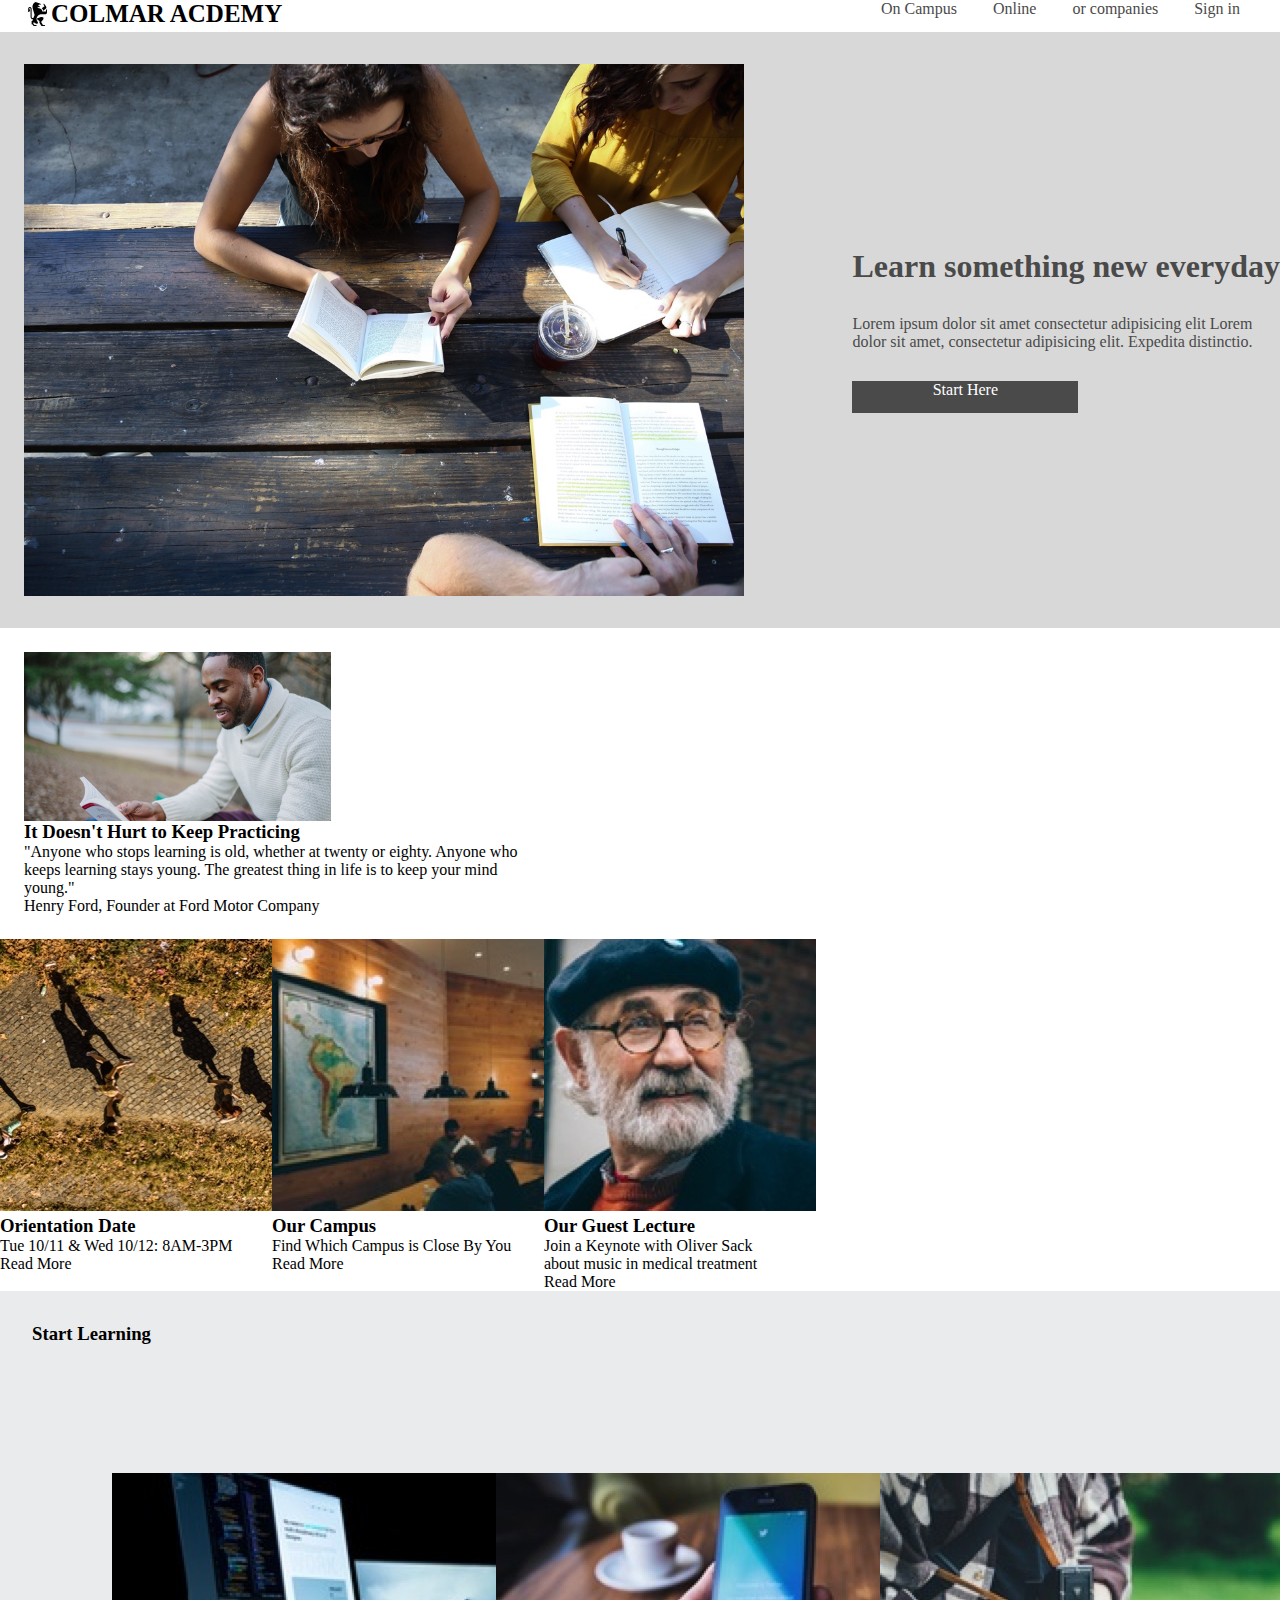
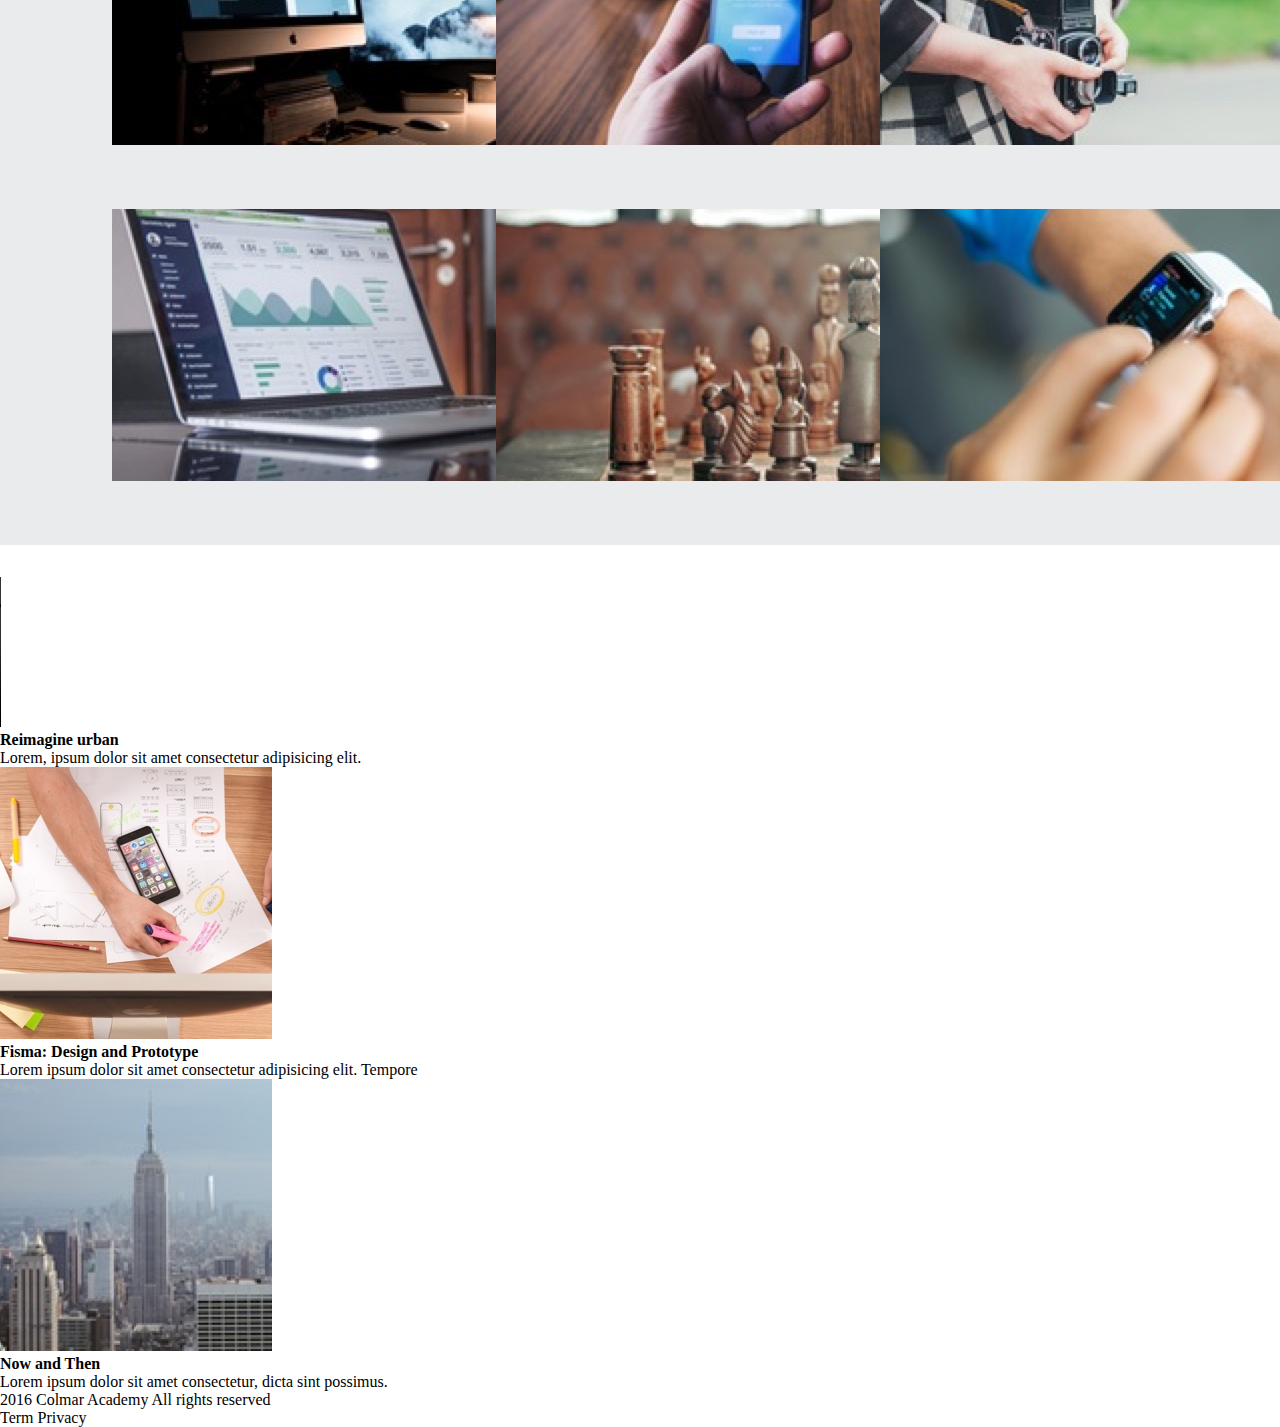
==== colmar-academy/index.html @ 7eacbdf8 "add  colmar-academy" ====
<!doctype html>
<html lang="en">

<head>
    <!-- Required meta tags -->
    <meta charset="utf-8">
    <meta name="viewport" content="width=device-width, initial-scale=1">
    <link rel="stylesheet" href="style.css">

    <!-- Bootstrap CSS -->
    <link href="https://cdn.jsdelivr.net/npm/bootstrap@5.1.3/dist/css/bootstrap.min.css" rel="stylesheet"
        integrity="sha384-1BmE4kWBq78iYhFldvKuhfTAU6auU8tT94WrHftjDbrCEXSU1oBoqyl2QvZ6jIW3" crossorigin="anonymous">

    <title>colmar academy</title>
</head>

<body>


    <!-- header -->
    <header>
        <!-- navigation -->
        <nav class="navbar navbar-expand-lg">
            <img src="images/ic-logo.svg" alt="" class="logo">
            <h1><strong>COLMAR</strong> ACDEMY</h1>
            <ul class="navbar-nav">
                <li class="nav-item">On Campus</li>
                <li class="nav-item">Online</li>
                <li class="nav-item">or companies</li>
                <li class="nav-item">Sign in</li>
            </ul>
        </nav>

        <section class="section-h">
            <img src="images/banner.jpg" alt="girl and book" width="60%">
            <div class="content-1">
                <div class="container-fluid">
                    <h1 class="fw-bold">Learn something new everyday</h1>
                    <p>Lorem ipsum dolor sit amet consectetur
                        adipisicing elit Lorem <br /> dolor sit amet, consectetur adipisicing elit. Expedita distinctio.
                    </p>
                    <div class="btn">Start Here</div>
                </div>
            </div>
        </section>
    </header>





    <!-- section-2 -->
    <div class="one-section">
        <div class="container-1">
            <div class="row">
                <div class="left">
                    <img src="images/information-main.jpg" alt="man reading a book">
                    <h3>It Doesn't Hurt to Keep Practicing</h3>
                    <p>"Anyone who stops learning is old, whether at twenty or eighty. Anyone who keeps learning stays
                        young.
                        The greatest thing in life is to keep your mind young." </p>
                    <br />
                    <p>Henry Ford, Founder at Ford Motor Company</p>
                </div>

                <!--Second Section: Orientation/Campus/Lecture-->
                <div class="right">
                    <div class="block-text1">
                        <img src="images/information-orientation.jpg" alt="">
                        <h3>Orientation Date</h3>
                        <p>Tue 10/11 & Wed 10/12: 8AM-3PM</p>
                        <p id="read-more">Read More</p>
                    </div>
                    <div class="block-text2">
                        <img src="images/information-campus.jpg" alt="">
                        <h3>Our Campus</h3>
                        <p>Find Which Campus is Close By You</p>
                        <p id="read-more">Read More</p>
                    </div>
                    <div class="block-text3">
                        <img src="images/information-guest-lecture.jpg" alt="">
                        <h3>Our Guest Lecture</h3>
                        <p>Join a Keynote with Oliver Sack <br /> about music in medical treatment</p>
                        <p id="read-more">Read More</p>
                    </div>
                </div>
            </div>
        </div>
    </div>


    <!-- section2 -->
    <section class="section-2">
        <h3 class="text-center my-32">Start Learning</h3>
        <div class="container-sec-2 row-3">
            <div class="card" style="width: 18rem;">
                <img src="images/course-software.jpg" class="card-img-top" alt="...">
                <div class="card-body">
                    <h4>software engineering</h4>
                    <p class="card-text">Web Development,Mobile Development,IOT, APIs</p>
                </div>
            </div>
            <div class="card" style="width: 18rem;">
                <img src="images/course-computer-art.jpg" class="card-img-top" alt="...">
                <div class="card-body">
                    <h4>Computer art</h4>>
                    <p class="card-text">Some quick example text to build on the card title and make up the bulk of the
                        card's content.</p>
                </div>
            </div>
            <div class="card" style="width: 18rem;">
                <img src="images/course-design.jpg" class="card-img-top" alt="...">
                <div class="card-body">
                    <h4>Design</h4>
                    <p class="card-text">Some quick example text to build on the card title and make up the bulk of the
                        card's content.</p>
                </div>
            </div>
            <div class="card" style="width: 18rem;">
                <img src="images/course-data.jpg" class="card-img-top" alt="...">
                <div class="card-body">
                    <h4>Data</h4>
                    <p class="card-text">Some quick example text to build on the card title and make up the bulk of the
                        card's content.</p>
                </div>
            </div>
            <div class="card" style="width: 18rem;">
                <img src="images/course-business.jpg" class="card-img-top" alt="...">
                <div class="card-body">
                    <h4>Business</h4>
                    <p class="card-text">Some quick example text to build on the card title and make up the bulk of the
                        card's content.</p>
                </div>
            </div>
            <div class="card" style="width: 18rem;">
                <img src="images/course-marketing.jpg" class="card-img-top" alt="...">
                <div class="card-body">
                    <h4>Marketing</h4>
                    <p class="card-text">Some quick example text to build on the card title and make up the bulk of the
                        card's content.</p>
                </div>
            </div>
        </div>
    </section>





    <!-- section3 -->
    <section>
        <div class="container-3">
            <div class="media">
                <video width="400" controls>
                    <source src="videos/thesis.mp4" type="video/mp4">
                </video>
                <h4>Reimagine urban</h4>
                <p>Lorem, ipsum dolor sit amet consectetur adipisicing elit. </p>
                <p></p>
            </div>

            <div>
                <div>
                    <img src="images/thesis-fisma.jpg" alt="fisma">
                    <h4>Fisma: Design and Prototype</h4>
                    <p>Lorem ipsum dolor sit amet consectetur adipisicing elit. Tempore</p>
                    <div>
                        <img src="images/thesis-now-and-then.jpg" alt="now">
                        <h4>Now and Then</h4>
                        <p>Lorem ipsum dolor sit amet consectetur, dicta sint possimus.</p>
                    </div>
                </div>
            </div>



    </section>


    <!-- footer -->
    <footer>
        <div class="f-left">
            <p>2016 Colmar Academy All rights reserved</p>
        </div>
        <div class="f-right">
            <p>Term Privacy</p>
        </div>
    </footer>





    <!-- Option 1: Bootstrap Bundle with Popper -->
    <script src="https://cdn.jsdelivr.net/npm/bootstrap@5.1.3/dist/js/bootstrap.bundle.min.js"
        integrity="sha384-ka7Sk0Gln4gmtz2MlQnikT1wXgYsOg+OMhuP+IlRH9sENBO0LRn5q+8nbTov4+1p"
        crossorigin="anonymous"></script>

</body>

</html>
---- colmar-academy/style.css ----
* {
  box-sizing: border-box;
  margin: 0;
  border: 0;
}

.navbar {
  display: flex;
  flex-direction: row;
  justify-content: space-between;
}

.navbar-nav {
  margin-left: auto;
  color: #4a4a4a;
  margin-right: 24px;
}

.nav-item {
  margin: 0 16px;
}

.navbar h1 {
  font-size: 25px;
}

.navbar ul {
  list-style-type: none;
}

.navbar ul li {
  display: inline-flex;
  flex-direction: row;
  align-items: flex-start;
}

.logo {
  display: flex;
  align-items: left;
  margin-left: 24px;
}

.logo img {
  padding: 5px;
  width: 32px;
}

.logo h1 ul li {
  margin: 20px;
}

.section-h {
  display: flex;
  justify-content: space-between;
  align-items: stretch;
  background-color: #d8d8d8;
}

.section-h img {
  width: 60%;
  height: auto;
  padding: 32px 24px;
}

.section-h .content-1 {
  display: flex;
  flex-direction: column;
  justify-content: center;
  color: #4a4a4a;
}

.section-h .content-1 .container-fluid h1 {
  padding-bottom: 30px;
  padding-left: 24px;
}

.section-h .content-1 .container-fluid p {
  padding-bottom: 30px;
  padding-left: 24px;
}

.section-h .content-1 .container-fluid .btn {
  background-color: #4a4a4a;
  color: white;
  width: 50%;
  height: 32px;
  padding-bottom: 30px;
  margin-left: 24px;
  text-align: center;
}

/* first section*/

/*Second Section*/

.one-section {
  display: flex;
  justify-content: space-between;
  align-items: stretch;
}

.one-section .container-1 {
  display: flex;
  justify-content: space-between;
}

.left {
  display: flex;
  margin: 24px;
  width: 40%;
  flex-wrap: wrap;
}

.left img {
  width: 60%;
}
.right {
  display: flex;
  justify-content: space-between;
  flex-direction: row;
  width: 30%;
  height: auto;
}

.box-text {
  display: flexbox;
  flex-direction: row;
}

/* sectipn2 */
.section-2 {
  background-color: #eaebec;
}

.section-2 h3 {
  padding: 32px;
}

.container-sec-2 {
  padding: 32px;
  margin-top: 0px;
  margin: 72px;
  display: flex;
  flex-flow: row wrap;
  justify-content: space-around;
  margin: 32px;
}

.card {
  display: flex;
  margin: 32px;
}

.card-body {
  margin: 8px 16px;
}

/* section3 */
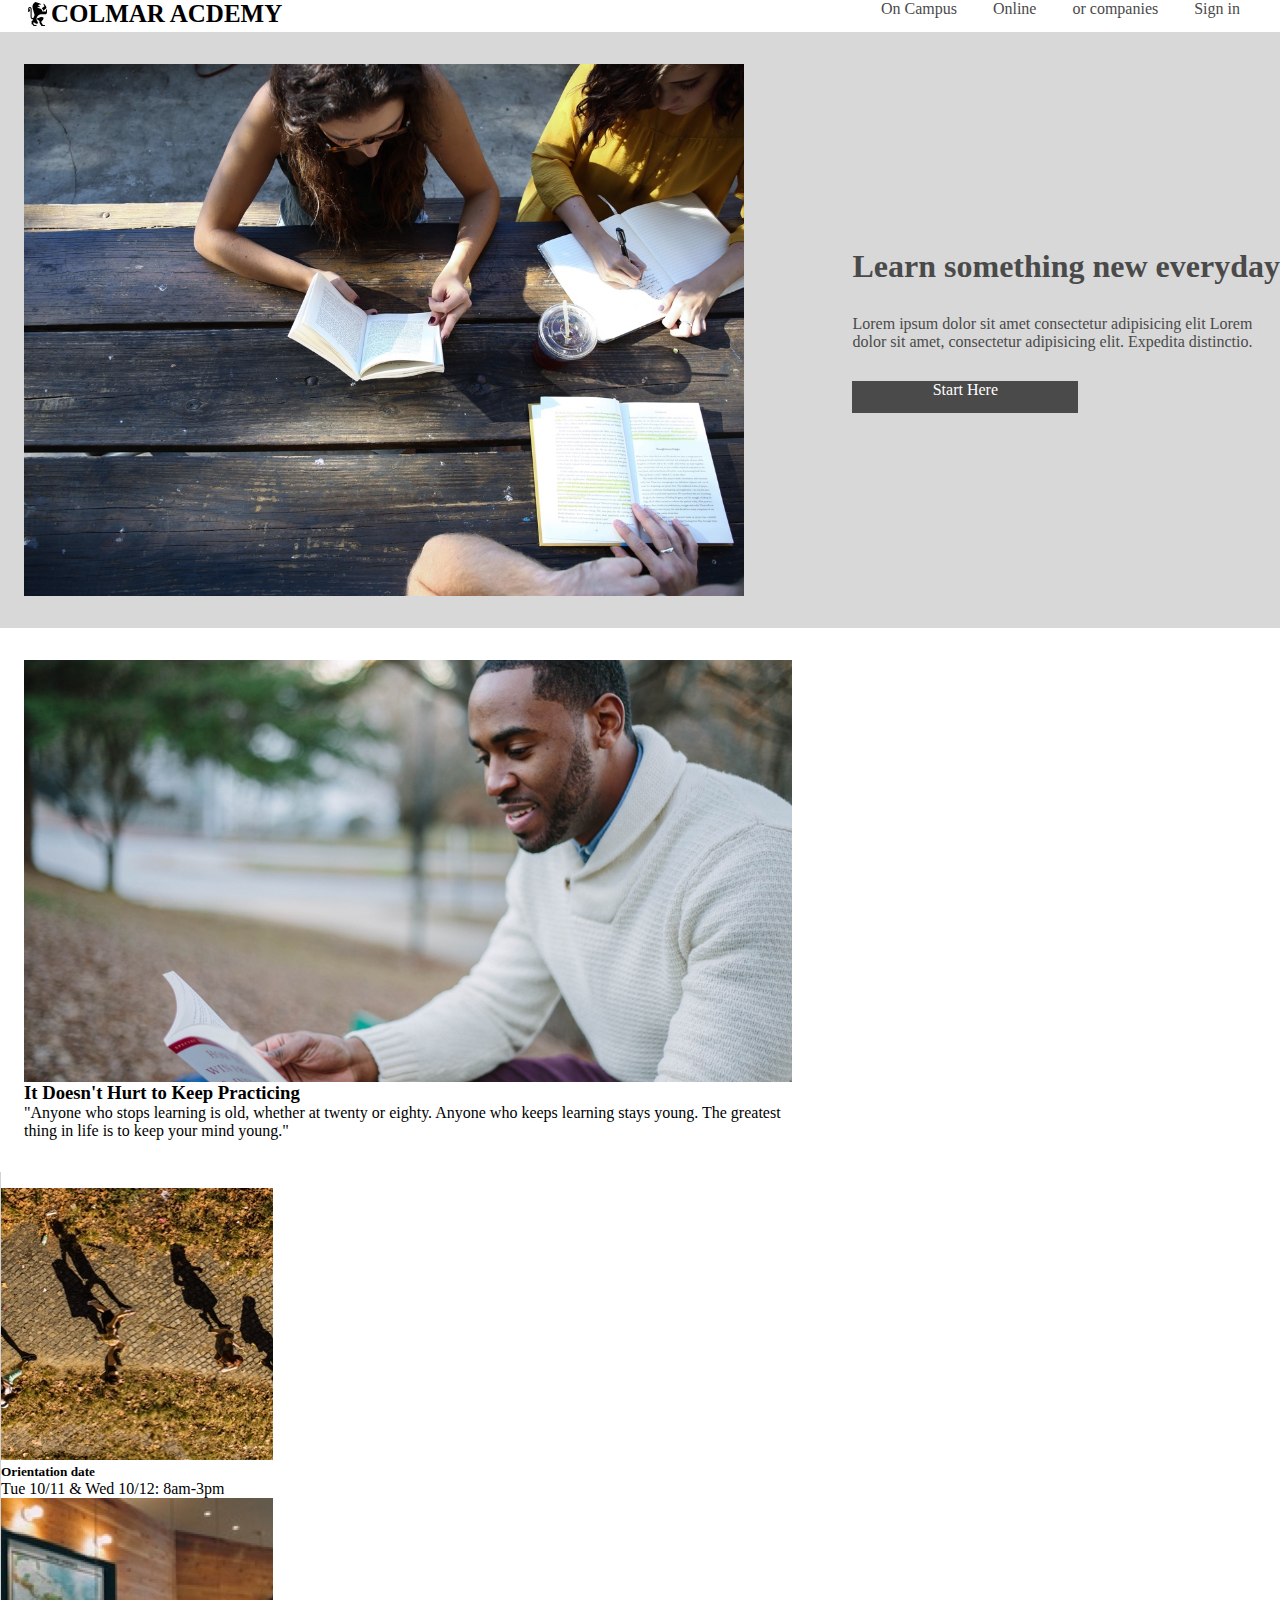
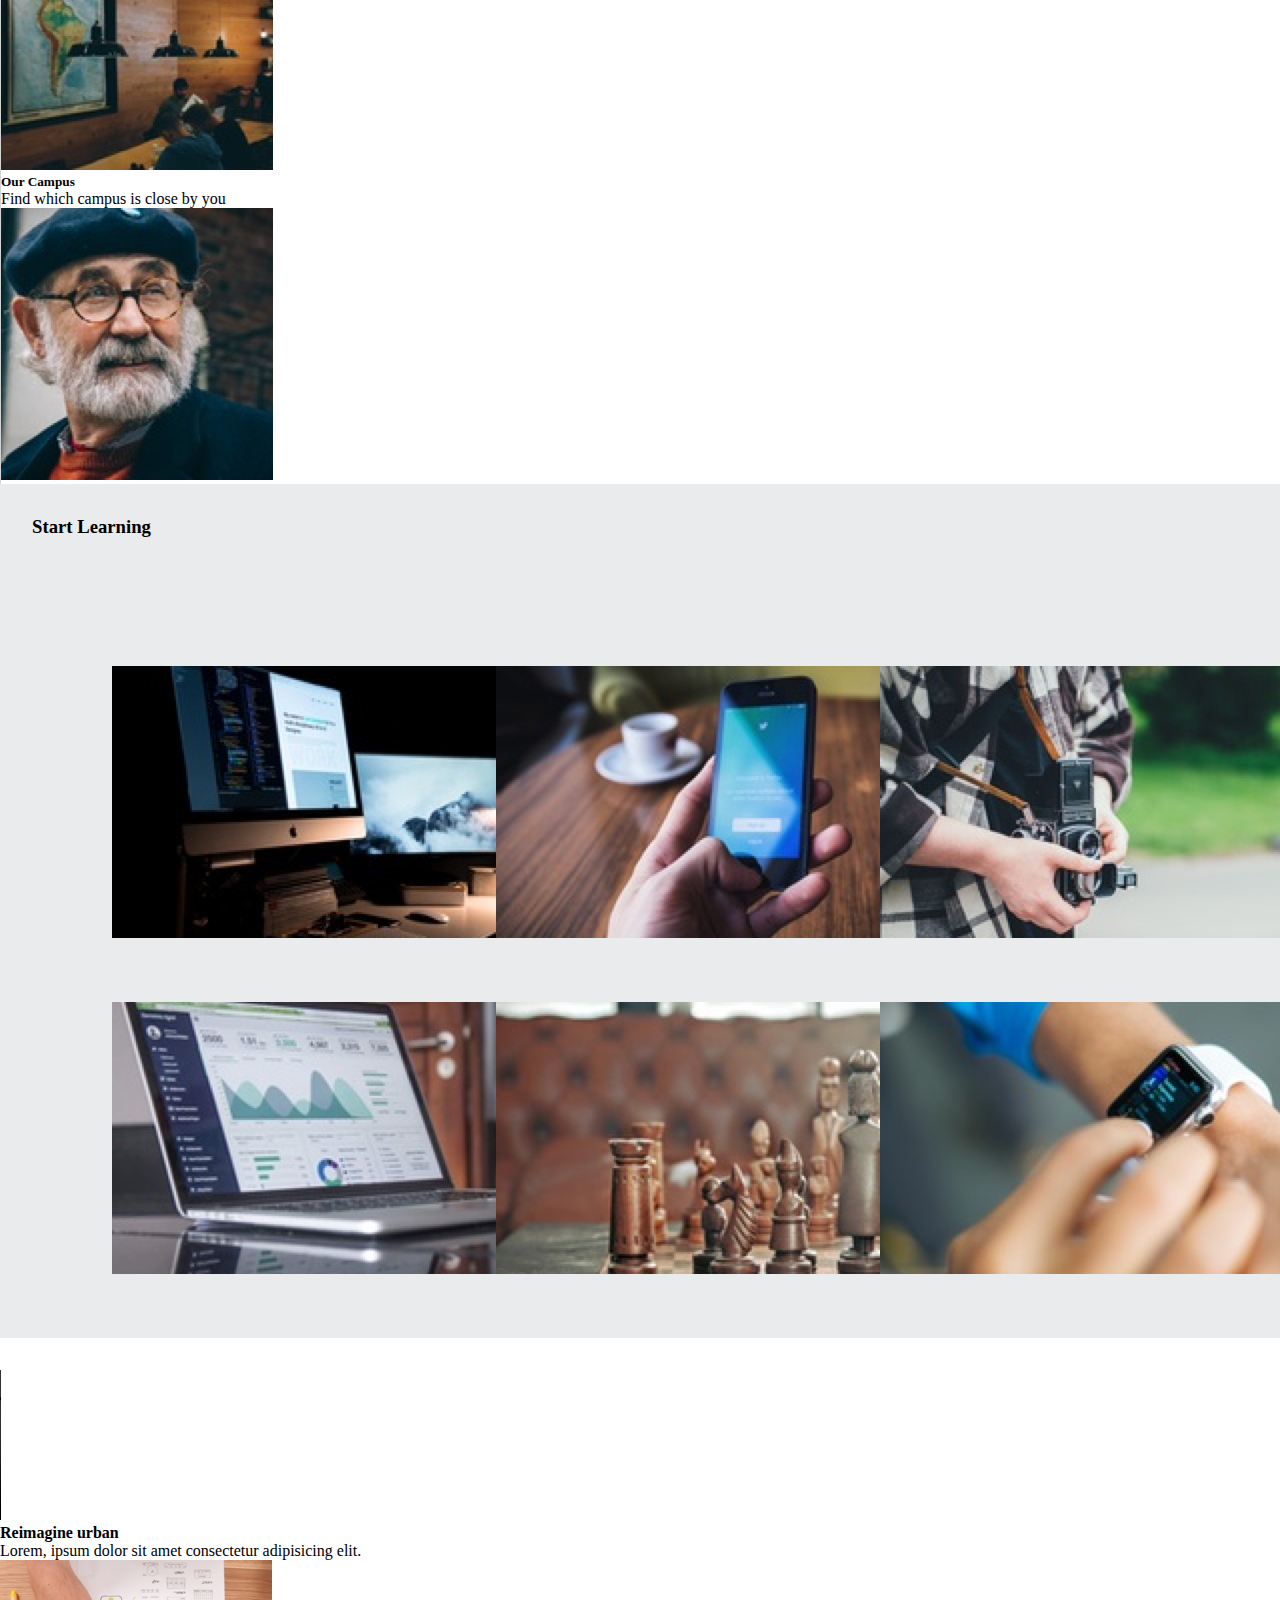
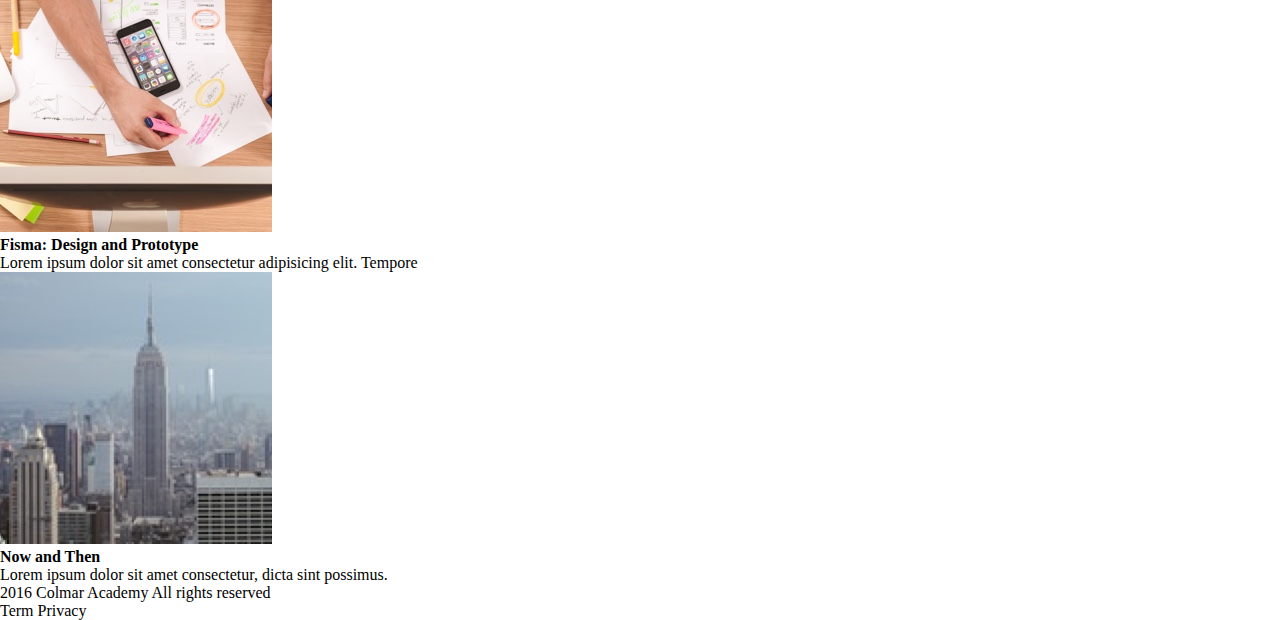
==== commit a3ea15d7: "add intro-to-js" ====
--- a/colmar-academy/index.html
+++ b/colmar-academy/index.html
@@ -49,44 +49,39 @@
 
 
 
-    <!-- section-2 -->
-    <div class="one-section">
-        <div class="container-1">
-            <div class="row">
-                <div class="left">
-                    <img src="images/information-main.jpg" alt="man reading a book">
-                    <h3>It Doesn't Hurt to Keep Practicing</h3>
-                    <p>"Anyone who stops learning is old, whether at twenty or eighty. Anyone who keeps learning stays
-                        young.
-                        The greatest thing in life is to keep your mind young." </p>
-                    <br />
-                    <p>Henry Ford, Founder at Ford Motor Company</p>
-                </div>
+    <!-- section-1 -->
+    <sectio class="section-1">
+        <div class="main-page">
+            <img src="images/information-main.jpg" alt="main">
+            <h3>It Doesn't Hurt to Keep Practicing</h3>
+            <p>"Anyone who stops learning is old, whether at twenty or eighty. Anyone who keeps learning stays
+                young.
+                The greatest thing in life is to keep your mind young."</p>
+        </div>
 
-                <!--Second Section: Orientation/Campus/Lecture-->
-                <div class="right">
-                    <div class="block-text1">
-                        <img src="images/information-orientation.jpg" alt="">
-                        <h3>Orientation Date</h3>
-                        <p>Tue 10/11 & Wed 10/12: 8AM-3PM</p>
-                        <p id="read-more">Read More</p>
-                    </div>
-                    <div class="block-text2">
-                        <img src="images/information-campus.jpg" alt="">
-                        <h3>Our Campus</h3>
-                        <p>Find Which Campus is Close By You</p>
-                        <p id="read-more">Read More</p>
-                    </div>
-                    <div class="block-text3">
-                        <img src="images/information-guest-lecture.jpg" alt="">
-                        <h3>Our Guest Lecture</h3>
-                        <p>Join a Keynote with Oliver Sack <br /> about music in medical treatment</p>
-                        <p id="read-more">Read More</p>
-                    </div>
-                </div>
+        <div class="right-page">
+            <div>
+                <img src="images/information-orientation.jpg" alt="">
+                <h5>Orientation date</h5>
+                <p>Tue 10/11 & Wed 10/12: 8am-3pm </p>
+            </div>
+            <div>
+                <img src="images/information-campus.jpg" alt="">
+                <h5>Our Campus</h5>
+                <p>Find which campus is close by you</p>
+            </div>
+            <div>
+                <img src="images/information-guest-lecture.jpg" alt="">
+                <h5></h5>
+                <p></p>
             </div>
         </div>
-    </div>
+    </sectio>
+
+
+
+
+
 
 
     <!-- section2 -->
--- a/colmar-academy/style.css
+++ b/colmar-academy/style.css
@@ -92,39 +92,20 @@
 /* first section*/
 
 /*Second Section*/
-
-.one-section {
+.main-page {
   display: flex;
-  justify-content: space-between;
-  align-items: stretch;
+  flex-direction: column;
+  justify-content: center;
+  margin: 32px 24px;
+  width: 60%;
 }
 
-.one-section .container-1 {
+.right-page {
+  width: 40%;
   display: flex;
-  justify-content: space-between;
-}
-
-.left {
-  display: flex;
-  margin: 24px;
-  width: 40%;
-  flex-wrap: wrap;
-}
-
-.left img {
-  width: 60%;
-}
-.right {
-  display: flex;
-  justify-content: space-between;
-  flex-direction: row;
-  width: 30%;
-  height: auto;
-}
-
-.box-text {
-  display: flexbox;
-  flex-direction: row;
+  flex-direction: column;
+  padding-top: 16px;
+  border-left: 1px solid lightgray;
 }
 
 /* sectipn2 */
